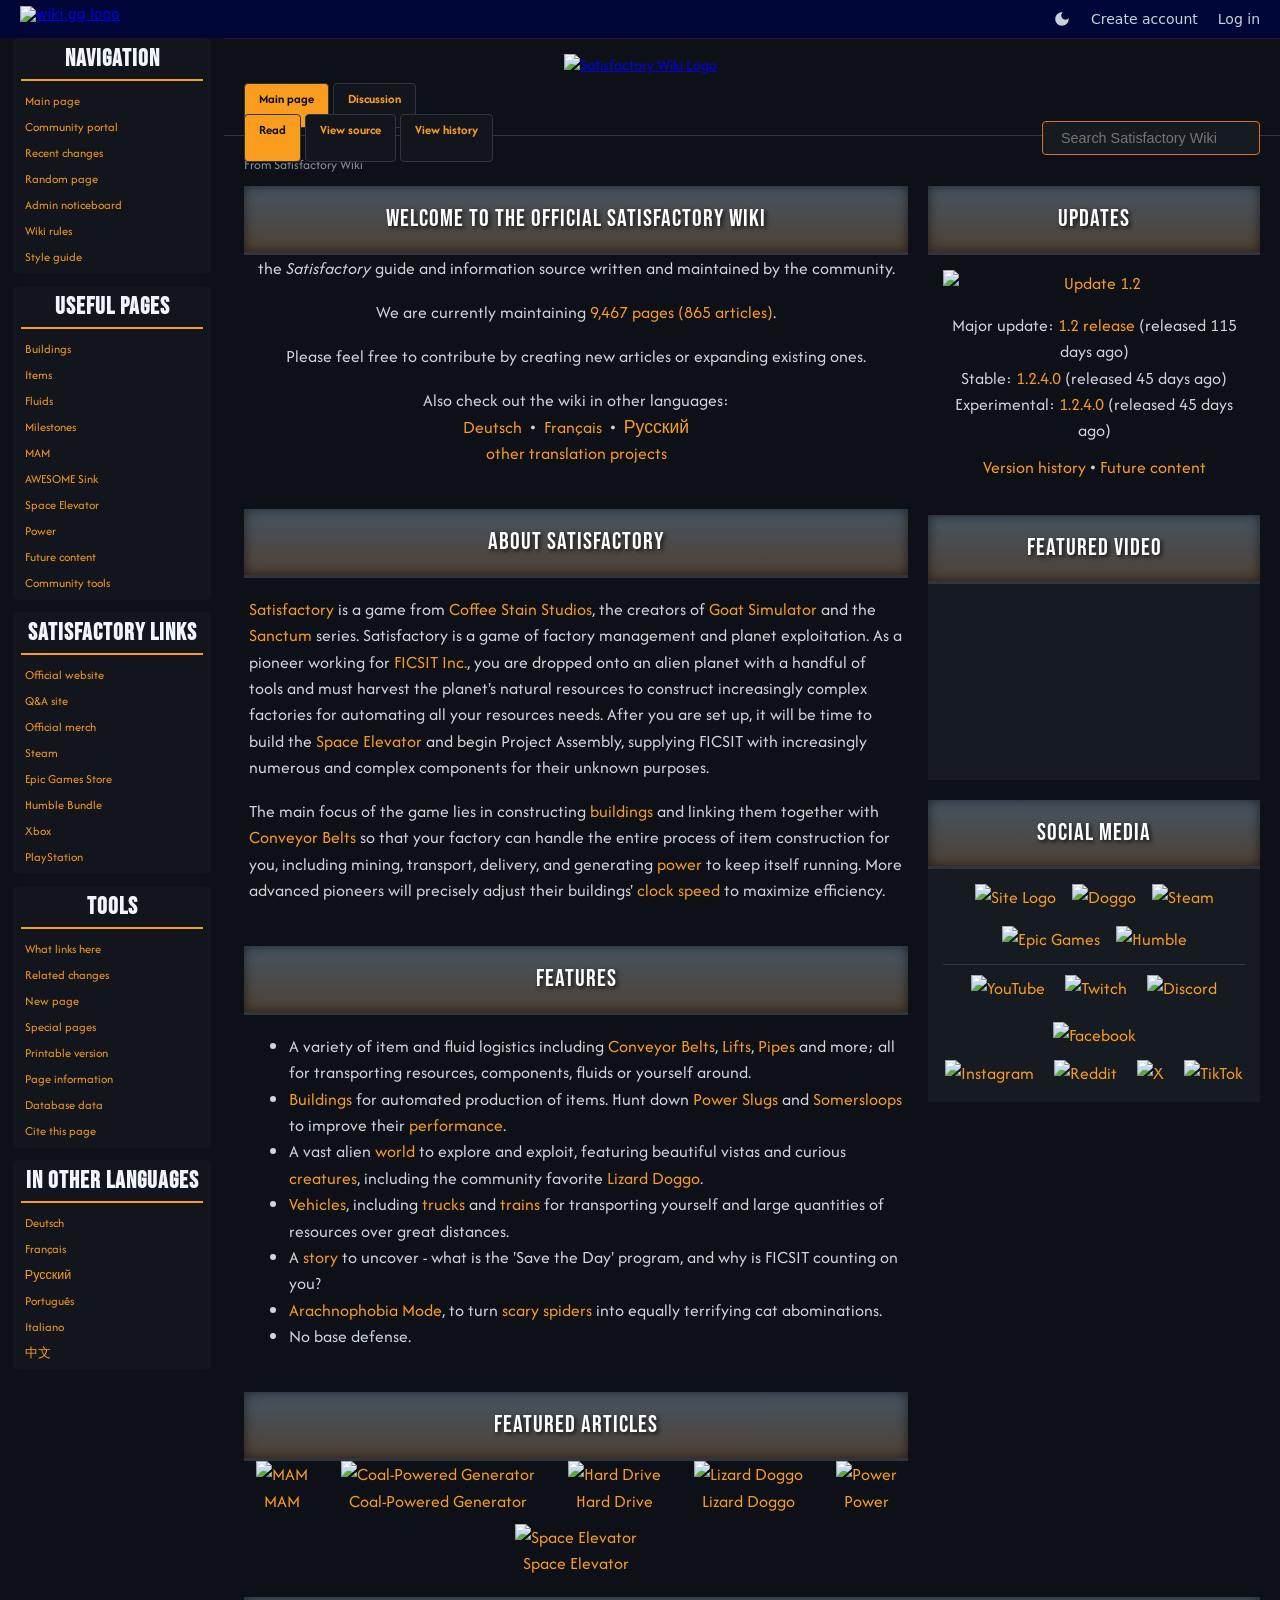
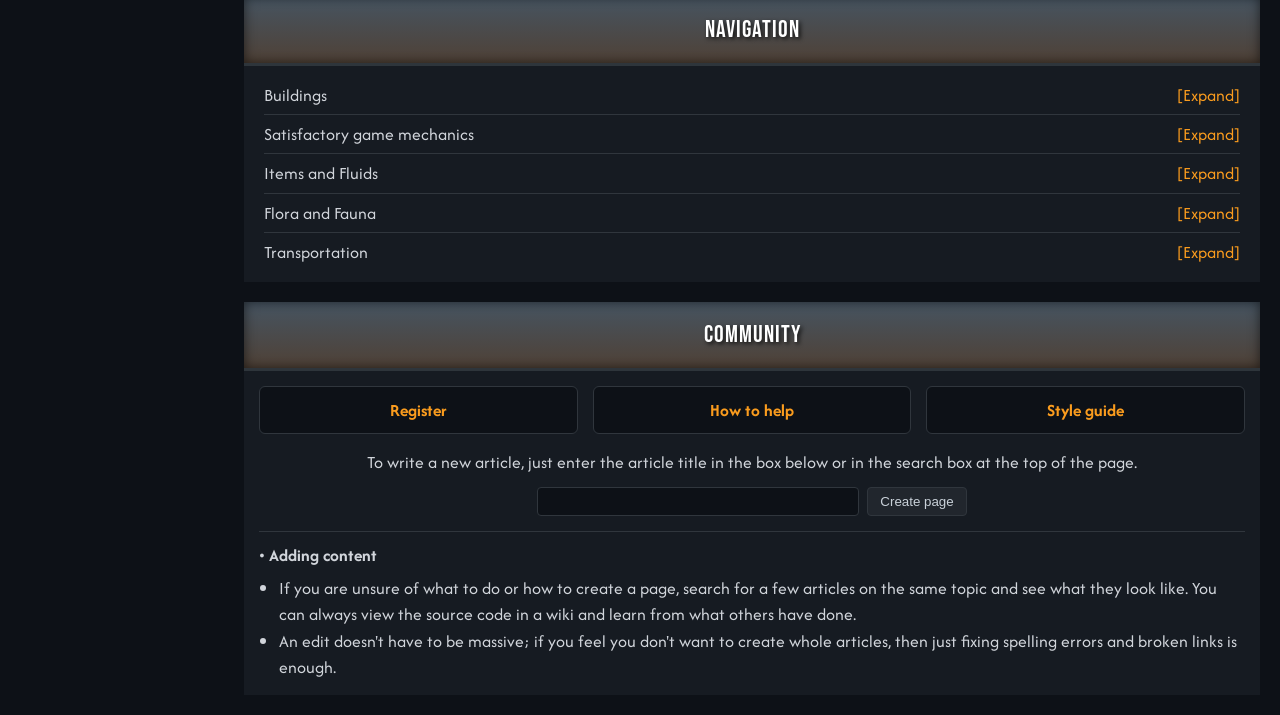
==== Satis/index.html @ 3c2aa5f9 "Add files via upload" ====
<!DOCTYPE html>
<html lang="en">
<head>
  <meta charset="UTF-8">
  <meta name="viewport" content="width=device-width, initial-scale=1.0">
  <title>Satisfactory Wiki</title>
  
  <!-- Подключение шрифтов Bebas Neue и Afacad -->
  <link rel="preconnect" href="https://fonts.googleapis.com">
  <link rel="preconnect" href="https://fonts.gstatic.com" crossorigin>
  <link href="https://fonts.googleapis.com/css2?family=Afacad:ital,wght@0,400..700;1,400..700&family=Bebas+Neue&display=swap" rel="stylesheet">

  <link rel="stylesheet" href="style.css">
  
  <style>
    /* Применение шрифта Bebas Neue для заголовков блоков */
    .fpHeader, .fpHeaderText, .vector-menu-heading-label {
      font-family: 'Bebas Neue', sans-serif !important;
      font-size: 24px !important;
      letter-spacing: 1px !important;
    }

    /* Убираем лишний отступ сверху у сайдбара */
    #mw-panel {
      padding-top: 0 !important;
    }

    /* Стили для центрирования логотипа вики над шапкой */
    .wiki-logo-container {
      text-align: center;
      padding: 15px 0;
      background: #0d1117;
    }
    .wiki-logo-container img {
      height: 70px;
      width: auto;
    }

    /* Точное выравнивание шапки вики по образцу */
    #mw-head {
      display: flex;
      justify-content: space-between;
      align-items: center;
      position: relative;
      background: #0d1117;
      border-bottom: 1px solid #30363d;
      padding: 0 20px;
      height: 45px;
    }

    #left-navigation, #right-navigation {
      display: flex;
      align-items: center;
      height: 100%;
    }

    #left-navigation {
      gap: 15px;
    }

    #right-navigation {
      gap: 15px;
    }

    /* Стили вкладки Main page / Discussion / Read / View source / View history */
    .vector-menu-tabs, .vector-menu-tabs ul {
      display: flex;
      align-items: stretch;
      height: 100%;
      list-style: none;
      margin: 0;
      padding: 0;
    }

    .vector-menu-tabs li {
      height: 100%;
      display: flex;
      align-items: center;
    }

    .vector-menu-tabs li a {
      display: flex;
      align-items: center;
      padding: 0 12px;
      height: 100%;
      color: #ff9d00;
      text-decoration: none;
      font-size: 0.95rem;
    }

    .vector-menu-tabs li.selected {
      background: #d87122;
    }

    .vector-menu-tabs li.selected a {
      color: #ffffff;
    }

    /* Стили поисковой строки в шапке */
    #p-search {
      display: flex;
      align-items: center;
    }

    .vector-search-box-inner {
      display: flex;
      align-items: center;
      background: #161b22;
      border: 1px solid #d87122;
      border-radius: 4px;
      padding: 2px 8px;
    }

    .vector-search-box-input {
      background: transparent;
      border: none;
      color: #ffffff;
      outline: none;
      font-size: 0.9rem;
      width: 200px;
    }
  </style>
</head>
<body>

<header id="wgg-netbar" class="flex">
  <div class="wgg-netbar__left flex">
    <div class="wgg-netbar__logo">
      <a href="/" aria-label="wiki.gg">
        <img height="25" alt="wiki.gg logo" src="https://commons.wiki.gg/images/Network_header_logo.svg?feeba7">
      </a>
    </div>
    <a class="wgg-netbar_deals-link" href="https://www.indiedeals.gg" target="_blank" rel="noopener" title="Indie game deals">
      <img class="wgg-netbar_deals-link_icon" src="https://commons.wiki.gg/images/Network_indiedeals_logo.png?f0e20f" alt="">
      <span class="wgg-netbar_deals-link_label">Indie game deals</span>
    </a>
  </div>
  
  <nav class="wgg-netbar_user-links" aria-label="Personal tools">
    <div id="p-personal" class="mw-portlet mw-portlet-personal">
      <ul class="flex">
        <li id="pt-themes" class="mw-list-item">
          <span class="ext-themetoggle-simple-icon" title="Current theme is Dark. Switch to light theme."></span>
        </li>
        <li id="pt-createaccount" class="mw-list-item wgg-netbar_desktop-only">
          <a data-mw="interface" href="https://satisfactory.wiki.gg/wiki/Special:CreateAccount?returnto=Satisfactory+Wiki" title="You are encouraged to create an account and log in; however, it is not mandatory">
            <span>Create account</span>
          </a>
        </li>
        <li id="pt-login" class="mw-list-item wgg-netbar_desktop-only">
          <a data-mw="interface" href="https://satisfactory.wiki.gg/wiki/Special:UserLogin?returnto=Satisfactory+Wiki" title="You are encouraged to log in; however, it is not mandatory [alt-shift-o]" accesskey="o">
            <span>Log in</span>
          </a>
        </li>
      </ul>
    </div>
  </nav>
</header>
<div id="mw-page-base" class="noprint"></div>
<div id="mw-head-base" class="noprint"></div>

<!-- Центральный логотип вики -->
<div class="wiki-logo-container">
  <a href="/">
    <img src="https://satisfactory.wiki.gg/images/Site-logo.png?744174" alt="Satisfactory Wiki Logo">
  </a>
</div>

<div class="content-wrapper">
  <div id="mw-navigation">
    <h2>Navigation menu</h2>
    
    <!-- Левая боковая панель (mw-panel) -->
    <div id="mw-panel">
      <button class="mobile-nav-toggle" role="button"><span>...</span></button>
      
      <div id="p-logo" role="banner" style="display: none;">
        <a class="mw-wiki-logo" href="/" title="Visit the main page"></a>
      </div>

      <!-- Navigation -->
      <div id="p-Navigation" class="mw-portlet mw-portlet-Navigation vector-menu-portal portal vector-menu" aria-labelledby="p-Navigation-label">
        <h3 id="p-Navigation-label" class="vector-menu-heading">
          <span class="vector-menu-heading-label">Navigation</span>
        </h3>
        <div class="vector-menu-content">
          <ul class="vector-menu-content-list menu">
            <li id="n-mainpage-description" class="mw-list-item">
              <a href="/" title="Visit the main page [alt-shift-z]" accesskey="z"><span>Main page</span></a>
            </li>
            <li id="n-portal" class="mw-list-item">
              <a href="/wiki/Satisfactory_Wiki:Community_portal" title="About the project, what you can do, where to find things"><span>Community portal</span></a>
            </li>
            <li id="n-recentchanges" class="mw-list-item">
              <a href="/wiki/Special:RecentChanges" title="A list of recent changes in the wiki [alt-shift-r]" accesskey="r"><span>Recent changes</span></a>
            </li>
            <li id="n-randompage" class="mw-list-item">
              <a href="/wiki/Special:Random" title="Load a random page [alt-shift-x]" accesskey="x"><span>Random page</span></a>
            </li>
            <li id="n-Admin-noticeboard" class="mw-list-item">
              <a href="/wiki/Satisfactory_Wiki:Admin_noticeboard"><span>Admin noticeboard</span></a>
            </li>
            <li id="n-Wiki-rules" class="mw-list-item">
              <a href="/wiki/Satisfactory_Wiki:Rules"><span>Wiki rules</span></a>
            </li>
            <li id="n-Style-guide" class="mw-list-item">
              <a href="/wiki/Satisfactory_Wiki:Style_guide"><span>Style guide</span></a>
            </li>
          </ul>
        </div>
      </div>

      <!-- Useful pages -->
      <div id="p-Useful_pages" class="mw-portlet mw-portlet-Useful_pages vector-menu-portal portal vector-menu" aria-labelledby="p-Useful_pages-label">
        <h3 id="p-Useful_pages-label" class="vector-menu-heading">
          <span class="vector-menu-heading-label">Useful pages</span>
        </h3>
        <div class="vector-menu-content">
          <ul class="vector-menu-content-list menu">
            <li id="n-Buildings" class="mw-list-item"><a href="/wiki/Category:Buildings"><span>Buildings</span></a></li>
            <li id="n-Items" class="mw-list-item"><a href="/wiki/Category:Items"><span>Items</span></a></li>
            <li id="n-Fluids" class="mw-list-item"><a href="/wiki/Category:Fluids"><span>Fluids</span></a></li>
            <li id="n-Milestones" class="mw-list-item"><a href="/wiki/Milestones"><span>Milestones</span></a></li>
            <li id="n-MAM" class="mw-list-item"><a href="/wiki/MAM"><span>MAM</span></a></li>
            <li id="n-AWESOME-Sink" class="mw-list-item"><a href="/wiki/AWESOME_Sink"><span>AWESOME Sink</span></a></li>
            <li id="n-Space-Elevator" class="mw-list-item"><a href="/wiki/Space_Elevator"><span>Space Elevator</span></a></li>
            <li id="n-Power" class="mw-list-item"><a href="/wiki/Power"><span>Power</span></a></li>
            <li id="n-Future-content" class="mw-list-item"><a href="/wiki/Future_content"><span>Future content</span></a></li>
            <li id="n-Community-tools" class="mw-list-item"><a href="/wiki/Online_tools"><span>Community tools</span></a></li>
          </ul>
        </div>
      </div>

      <!-- Satisfactory links -->
      <div id="p-Satisfactory_links" class="mw-portlet mw-portlet-Satisfactory_links vector-menu-portal portal vector-menu" aria-labelledby="p-Satisfactory_links-label">
        <h3 id="p-Satisfactory_links-label" class="vector-menu-heading">
          <span class="vector-menu-heading-label">Satisfactory links</span>
        </h3>
        <div class="vector-menu-content">
          <ul class="vector-menu-content-list menu">
            <li id="n-Official-website" class="mw-list-item"><a href="https://www.satisfactorygame.com/" rel="nofollow"><span>Official website</span></a></li>
            <li id="n-Q&A-site" class="mw-list-item"><a href="https://questions.satisfactorygame.com/" rel="nofollow"><span>Q&amp;A site</span></a></li>
            <li id="n-Official-merch" class="mw-list-item"><a href="https://lizarddoggo.com/" rel="nofollow"><span>Official merch</span></a></li>
            <li id="n-Steam" class="mw-list-item"><a href="https://store.steampowered.com/app/526870/Satisfactory/" rel="nofollow"><span>Steam</span></a></li>
            <li id="n-Epic-Games-Store" class="mw-list-item"><a href="https://www.epicgames.com/store/en-US/product/satisfactory/home" rel="nofollow"><span>Epic Games Store</span></a></li>
            <li id="n-Humble-Bundle" class="mw-list-item"><a href="https://www.humblebundle.com/store/satisfactory" rel="nofollow"><span>Humble Bundle</span></a></li>
            <li id="n-Xbox" class="mw-list-item"><a href="https://www.xbox.com/en-US/games/store/satisfactory/9NPR2CG6S95Q" rel="nofollow"><span>Xbox</span></a></li>
            <li id="n-PlayStation" class="mw-list-item"><a href="https://store.playstation.com/en-us/product/UP4664-PPSA16634_00-SATISFACTORYGAME" rel="nofollow"><span>PlayStation</span></a></li>
          </ul>
        </div>
      </div>

      <!-- Tools -->
      <div id="p-tb" class="mw-portlet mw-portlet-tb vector-menu-portal portal vector-menu" aria-labelledby="p-tb-label">
        <h3 id="p-tb-label" class="vector-menu-heading">
          <span class="vector-menu-heading-label">Tools</span>
        </h3>
        <div class="vector-menu-content">
          <ul class="vector-menu-content-list menu">
            <li id="t-whatlinkshere" class="mw-list-item"><a href="/wiki/Special:WhatLinksHere/Satisfactory_Wiki" title="A list of all wiki pages that link here"><span>What links here</span></a></li>
            <li id="t-recentchangeslinked" class="mw-list-item"><a href="/wiki/Special:RecentChangesLinked/Satisfactory_Wiki" rel="nofollow"><span>Related changes</span></a></li>
            <li id="t-newpage" class="mw-list-item"><a href="/wiki/Special:NewPage"><span>New page</span></a></li>
            <li id="t-specialpages" class="mw-list-item"><a href="/wiki/Special:SpecialPages"><span>Special pages</span></a></li>
            <li id="t-print" class="mw-list-item"><a href="javascript:print();" rel="alternate"><span>Printable version</span></a></li>
            <li id="t-info" class="mw-list-item"><a href="/wiki/Satisfactory_Wiki?action=info"><span>Page information</span></a></li>
            <li id="t-cargopagevalueslink" class="mw-list-item"><a href="/wiki/Satisfactory_Wiki?action=dbdata"><span>Database data</span></a></li>
            <li id="t-cite" class="mw-list-item"><a href="/wiki/Special:CiteThisPage?page=Satisfactory_Wiki"><span>Cite this page</span></a></li>
          </ul>
        </div>
      </div>

      <!-- In other languages -->
      <div id="p-lang" class="mw-portlet mw-portlet-lang vector-menu-portal portal vector-menu" aria-labelledby="p-lang-label">
        <h3 id="p-lang-label" class="vector-menu-heading">
          <span class="vector-menu-heading-label">In other languages</span>
        </h3>
        <div class="vector-menu-content">
          <ul class="vector-menu-content-list menu">
            <li class="interlanguage-link interwiki-de mw-list-item"><a href="https://satisfactory.wiki.gg/de/wiki/" hreflang="de" class="interlanguage-link-target"><span>Deutsch</span></a></li>
            <li class="interlanguage-link interwiki-fr mw-list-item"><a href="https://satisfactory.wiki.gg/fr/wiki/" hreflang="fr" class="interlanguage-link-target"><span>Français</span></a></li>
            <li class="interlanguage-link interwiki-ru mw-list-item"><a href="https://satisfactory.wiki.gg/ru/wiki/" hreflang="ru" class="interlanguage-link-target"><span>Русский</span></a></li>
            <li class="interlanguage-link interwiki-pt mw-list-item"><a href="https://satisfactory.wiki.gg/wiki/Satisfactory_Wiki/pt" hreflang="pt" class="interlanguage-link-target"><span>Português</span></a></li>
            <li class="interlanguage-link interwiki-it mw-list-item"><a href="https://satisfactory.wiki.gg/wiki/Satisfactory_Wiki/it" hreflang="it" class="interlanguage-link-target"><span>Italiano</span></a></li>
            <li class="interlanguage-link interwiki-zh mw-list-item"><a href="https://satisfactory.wiki.gg/wiki/Satisfactory_Wiki/zh" hreflang="zh" class="interlanguage-link-target"><span>中文</span></a></li>
          </ul>
        </div>
      </div>
    </div>

    <!-- Верхняя горизонтальная панель (mw-head) -->
    <div id="mw-head">
      <div id="left-navigation">
        <div id="p-namespaces" class="mw-portlet mw-portlet-namespaces vector-menu-tabs vector-menu-tabs-legacy vectorTabs vector-menu" aria-labelledby="p-namespaces-label">
          <div class="vector-menu-content">
            <ul class="vector-menu-content-list vector-menu-tabs">
              <li id="ca-nstab-main" class="selected mw-list-item">
                <a href="https://satisfactory.wiki.gg/wiki/Satisfactory_Wiki"><span>Main page</span></a>
              </li>
              <li id="ca-talk" class="mw-list-item">
                <a href="https://satisfactory.wiki.gg/wiki/Talk:Satisfactory_Wiki" rel="discussion"><span>Discussion</span></a>
              </li>
            </ul>
          </div>
        </div>
      </div>

      <div id="right-navigation">
        <div id="p-views" class="mw-portlet mw-portlet-views vector-menu-tabs vector-menu-tabs-legacy vectorTabs vector-menu" aria-labelledby="p-views-label">
          <div class="vector-menu-content">
            <ul class="vector-menu-content-list vector-menu-tabs">
              <li id="ca-view" class="selected mw-list-item collapsible"><a href="#"><span>Read</span></a></li>
              <li id="ca-viewsource" class="mw-list-item collapsible"><a href="#"><span>View source</span></a></li>
              <li id="ca-history" class="mw-list-item collapsible"><a href="#"><span>View history</span></a></li>
            </ul>
          </div>
        </div>

        <div id="p-search" role="search" class="vector-search-box-vue vector-search-box">
          <form action="https://satisfactory.wiki.gg/wiki/Special:Search" id="searchform" class="vector-search-box-form">
            <div id="simpleSearch" class="vector-search-box-inner">
              <input class="vector-search-box-input" type="search" name="search" placeholder="Search Satisfactory Wiki" id="searchInput">
              <input type="hidden" name="title" value="Special:Search">
              <input type="submit" name="fulltext" value="Search" id="mw-searchButton" class="searchButton mw-fallbackSearchButton" style="display:none;">
            </div>
          </form>
        </div>
      </div>
    </div>
  </div>

  <div id="bodyContent" class="vector-body">
      <div id="siteSub" class="noprint">From Satisfactory Wiki</div>
      <div id="contentSub"></div>
      <div id="contentSub2"></div>
      
      
      <div id="mw-content-text" class="mw-body-content">
        <div class="mw-content-ltr mw-parser-output" lang="en" dir="ltr">
            
            <!-- Основной двухколоночный контейнер -->
            <div id="fp-container">
                
                <!-- ЛЕВАЯ КОЛОНКА -->
                <div class="fp-column-left">
                    <!-- 1. Welcome Box -->
                    <div class="fpbox" style="text-align: center; background: transparent;">
                        <div class="welcome" style="background: transparent;">
                            <div class="fpHeader" style="background: transparent;">
                                <span class="fpHeaderText">Welcome&nbsp;to the&nbsp;official Satisfactory Wiki</span>
                            </div>
                        </div>
                        <div style="padding:0 5px 5px 5px; background: transparent;">
                            <div>the <i>Satisfactory</i> guide and information source written and maintained by the community.</div>
                            <p>We are currently maintaining <a href="/wiki/Special:Statistics" title="Special:Statistics">9,467 pages (865 articles)</a>.</p>
                            <p>Please feel free to contribute by creating new articles or expanding existing ones.</p>
                            <p>Also check out the wiki in other languages:<br>
                            <a href="https://satisfactory.wiki.gg/de/wiki/" class="extiw" title="de:">Deutsch</a> &nbsp;•&nbsp; 
                            <a href="https://satisfactory.wiki.gg/fr/wiki/" class="extiw" title="fr:">Français</a> &nbsp;•&nbsp; 
                            <a href="https://satisfactory.wiki.gg/ru/wiki/" class="extiw" title="ru:">Русский</a><br>
                            <a href="/wiki/Category:Translation_projects" title="Category:Translation projects">other translation projects</a></p>
                        </div>
                    </div>

                    <!-- 2. About Satisfactory -->
                    <div class="fpbox mobilecollapsible" style="text-align: center; background: transparent;">
                        <div class="fpHeader" style="background: transparent;">
                            <span class="fpHeaderText">About Satisfactory</span>
                        </div>
                        <div class="body" style="text-align: left; padding:0 5px 5px 5px; background: transparent;">
                            <p><a href="/wiki/Satisfactory" title="Satisfactory">Satisfactory</a> is a game from <a href="/wiki/Coffee_Stain_Studios" title="Coffee Stain Studios">Coffee Stain Studios</a>, the creators of <a href="https://en.wikipedia.org/wiki/Goat_Simulator" class="extiw" title="wikipedia:Goat Simulator">Goat Simulator</a> and the <a rel="nofollow" class="external text" href="https://sanctum.gamepedia.com">Sanctum</a> series. Satisfactory is a game of factory management and planet exploitation. As a pioneer working for <a href="/wiki/FICSIT_Inc." title="FICSIT Inc.">FICSIT Inc.</a>, you are dropped onto an alien planet with a handful of tools and must harvest the planet's natural resources to construct increasingly complex factories for automating all your resources needs. After you are set up, it will be time to build the <a href="/wiki/Space_Elevator" title="Space Elevator">Space Elevator</a> and begin Project Assembly, supplying FICSIT with increasingly numerous and complex components for their unknown purposes.</p>
                            <p>The main focus of the game lies in constructing <a href="/wiki/Buildings" title="Buildings">buildings</a> and linking them together with <a href="/wiki/Conveyor_Belts" title="Conveyor Belts">Conveyor Belts</a> so that your factory can handle the entire process of item construction for you, including mining, transport, delivery, and generating <a href="/wiki/Power" title="Power">power</a> to keep itself running. More advanced pioneers will precisely adjust their buildings' <a href="/wiki/Clock_speed" title="Clock speed">clock speed</a> to maximize efficiency.</p>
                        </div>
                    </div>

                    <!-- 3. Features -->
                    <div class="fpbox mobilecollapsible" style="text-align: center; background: transparent;">
                        <div class="fpHeader" style="background: transparent;">
                            <span class="fpHeaderText">Features</span>
                        </div>
                        <div class="body" style="text-align: left; padding:0 5px 5px 5px; background: transparent;">
                            <ul>
                                <li>A variety of item and fluid logistics including <a href="/wiki/Conveyor_Belts" title="Conveyor Belts">Conveyor Belts</a>, <a href="/wiki/Conveyor_Lift" class="mw-redirect" title="Conveyor Lift">Lifts</a>, <a href="/wiki/Pipeline" class="mw-redirect" title="Pipeline">Pipes</a> and more; all for transporting resources, components, fluids or yourself around.</li>
                                <li><a href="/wiki/Buildings" title="Buildings">Buildings</a> for automated production of items. Hunt down <a href="/wiki/Power_Slug" title="Power Slug">Power Slugs</a> and <a href="/wiki/Somersloop" title="Somersloops">Somersloops</a> to improve their <a href="/wiki/Clock_speed" title="Clock speed">performance</a>.</li>
                                <li>A vast alien <a href="/wiki/World" title="World">world</a> to explore and exploit, featuring beautiful vistas and curious <a href="/wiki/Creatures" title="Creatures">creatures</a>, including the community favorite <a href="/wiki/Lizard_Doggo" title="Lizard Doggo">Lizard Doggo</a>.</li>
                                <li><a href="/wiki/Vehicles" title="Vehicles">Vehicles</a>, including <a href="/wiki/Truck" title="Truck">trucks</a> and <a href="/wiki/Electric_Locomotive" title="Electric Locomotive">trains</a> for transporting yourself and large quantities of resources over great distances.</li>
                                <li>A <a href="/wiki/Story" title="Story">story</a> to uncover - what is the 'Save the Day' program, and why is FICSIT counting on you?</li>
                                <li><a href="/wiki/Arachnophobia_Mode" class="mw-redirect" title="Arachnophobia Mode">Arachnophobia Mode</a>, to turn <a href="/wiki/Stinger" title="Stinger">scary spiders</a> into equally terrifying cat abominations.</li>
                                <li>No base defense.</li>
                            </ul>
                        </div>
                    </div>

                    <!-- 4. Featured Articles -->
                    <div class="fpbox mobilecollapsible" id="fproles" style="text-align: center; background: transparent;">
                        <div class="fpHeader" style="background: transparent;">
                            <span class="fpHeaderText">Featured Articles</span>
                        </div>
                        <div class="body fplinks" style="background: transparent; display: flex; justify-content: space-around; flex-wrap: wrap; gap: 10px;">
                            <div>
                                <a href="/wiki/MAM" title="MAM"><img alt="MAM" src="https://satisfactory.wiki.gg/images/thumb/MAM.png/100px-MAM.png" width="100" height="100"></a><br>
                                <a href="/wiki/MAM" title="MAM">MAM</a>
                            </div>
                            <div>
                                <a href="/wiki/Coal-Powered_Generator" title="Coal-Powered Generator"><img alt="Coal-Powered Generator" src="https://satisfactory.wiki.gg/images/thumb/Coal-Powered_Generator.png/100px-Coal-Powered_Generator.png" width="100" height="100"></a><br>
                                <a href="/wiki/Coal-Powered_Generator" title="Coal-Powered Generator">Coal-Powered Generator</a>
                            </div>
                            <div>
                                <a href="/wiki/Hard_Drive" title="Hard Drive"><img alt="Hard Drive" src="https://satisfactory.wiki.gg/images/thumb/Hard_Drive.png/100px-Hard_Drive.png" width="100" height="100"></a><br>
                                <a href="/wiki/Hard_Drive" title="Hard Drive">Hard Drive</a>
                            </div>
                            <div>
                                <a href="/wiki/Lizard_Doggo" title="Lizard Doggo"><img alt="Lizard Doggo" src="https://satisfactory.wiki.gg/images/thumb/Lizard_Doggo.png/100px-Lizard_Doggo.png" width="100" height="100"></a><br>
                                <a href="/wiki/Lizard_Doggo" title="Lizard Doggo">Lizard Doggo</a>
                            </div>
                            <div>
                                <a href="/wiki/Power" title="Power"><img alt="Power" src="https://satisfactory.wiki.gg/images/thumb/Power_Line.png/100px-Power_Line.png" width="100" height="100"></a><br>
                                <a href="/wiki/Power" title="Power">Power</a>
                            </div>
                            <div>
                                <a href="/wiki/Space_Elevator" title="Space Elevator"><img alt="Space Elevator" src="https://satisfactory.wiki.gg/images/thumb/Space_Elevator.png/100px-Space_Elevator.png" width="100" height="100"></a><br>
                                <a href="/wiki/Space_Elevator" title="Space Elevator">Space Elevator</a>
                            </div>
                        </div>
                    </div>
                </div>

                <!-- ПРАВАЯ КОЛОНКА -->
                <div class="fp-column-right">
                    <!-- 1. Updates -->
                    <div class="fpbox">
                        <div class="fpHeader">
                            <span class="fpHeaderText">Updates</span>
                        </div>
                        <div class="body" style="text-align: center; padding: 15px;">
                            <div style="margin-bottom: 15px;">
                                <a href="https://satisfactory.wiki.gg/wiki/Update_1.2" target="_blank">
                                    <img src="https://satisfactory.wiki.gg/images/thumb/Update1.2_Sign_Logo.png/300px-Update1.2_Sign_Logo.png" alt="Update 1.2" style="max-width: 100%; height: auto; display: block; margin: 0 auto;">
                                </a>
                            </div>
                            <div style="font-size: 0.95rem; line-height: 1.6; color: #d1d5db;">
                                <div>Major update: <a href="#">1.2 release</a> (released 115 days ago)</div>
                                <div>Stable: <a href="#">1.2.4.0</a> (released 45 days ago)</div>
                                <div>Experimental: <a href="#">1.2.4.0</a> (released 45 days ago)</div>
                                <div style="margin-top: 10px;">
                                    <a href="#">Version history</a> • <a href="#">Future content</a>
                                </div>
                            </div>
                        </div>
                    </div>

                    <!-- 2. Featured Video -->
                    <div class="fpbox">
                        <div class="fpHeader">
                            <span class="fpHeaderText">Featured Video</span>
                        </div>
                        <div class="body" style="padding: 10px; background: #161b22;">
                            <div style="position: relative; width: 100%; padding-bottom: 56.25%; height: 0; overflow: hidden; border-radius: 4px;">
                                <iframe src="https://www.youtube-nocookie.com/embed/aoHCYhlYjlc" title="Trailer" style="position: absolute; top: 0; left: 0; width: 100%; height: 100%; border: 0;" allowfullscreen></iframe>
                            </div>
                        </div>
                    </div>

                    <!-- 3. Social Media -->
                    <div class="fpbox">
                        <div class="fpHeader" style="background: url('https://satisfactory.wiki.gg/images/c/c9/Corner_top_left.png') no-repeat top left border-box, url('https://satisfactory.wiki.gg/images/8/8e/Bolt.png') no-repeat bottom left border-box, url('https://satisfactory.wiki.gg/images/8/8e/Bolt.png') no-repeat bottom right border-box, url('https://satisfactory.wiki.gg/images/5/50/Middle.png') repeat-x center left border-box, linear-gradient(to bottom, #465461, #4F4136); color: #fff; padding: 8px 0; text-align: center;">
                            <span class="fpHeaderText">SOCIAL MEDIA</span>
                        </div>
                        <div class="body" style="text-align: center; padding: 15px; background: #161b22;">
                            <div style="display: flex; justify-content: center; align-items: center; gap: 16px; margin-bottom: 12px; flex-wrap: wrap;">
                                <a href="https://satisfactory.wiki.gg" target="_blank"><img src="https://satisfactory.wiki.gg/images/Site-logo.png?744174" alt="Site Logo" style="height: 32px; background: transparent;"></a>
                                <a href="https://satisfactory.wiki.gg/wiki/Lizard_Doggo" target="_blank"><img src="https://satisfactory.wiki.gg/images/thumb/Lizard_Doggo.png/48px-Lizard_Doggo.png?4f2629" alt="Doggo" style="height: 32px; background: transparent;"></a>
                                <a href="https://steamcommunity.com" target="_blank"><img src="https://commons.wiki.gg/images/Steam.svg?6459ff" alt="Steam" style="height: 32px; background: transparent;"></a>
                                <a href="https://store.epicgames.com" target="_blank"><img src="https://commons.wiki.gg/images/Epic_Games.svg?42a12c" alt="Epic Games" style="height: 32px; background: transparent;"></a>
                                <a href="https://www.humblebundle.com" target="_blank"><img src="https://commons.wiki.gg/images/Humble.svg?7dbb58" alt="Humble" style="height: 32px; background: transparent;"></a>
                            </div>
                            <div style="border-top: 1px solid #30363d; margin: 10px 0;"></div>
                            <div style="display: flex; justify-content: center; align-items: center; gap: 20px; margin-bottom: 12px; flex-wrap: wrap;">
                                <a href="https://www.youtube.com" target="_blank"><img src="https://commons.wiki.gg/images/YouTube.svg?61b4b3" alt="YouTube" style="height: 28px; background: transparent;"></a>
                                <a href="https://www.twitch.tv" target="_blank"><img src="https://commons.wiki.gg/images/Twitch.svg?f89d52" alt="Twitch" style="height: 28px; background: transparent;"></a>
                                <a href="https://discord.gg" target="_blank"><img src="https://commons.wiki.gg/images/Discord.svg?386ce8" alt="Discord" style="height: 28px; background: transparent;"></a>
                                <a href="https://www.facebook.com" target="_blank"><img src="https://commons.wiki.gg/images/Facebook.svg?bfb7ee" alt="Facebook" style="height: 28px; background: transparent;"></a>
                            </div>
                            <div style="display: flex; justify-content: center; align-items: center; gap: 20px; flex-wrap: wrap;">
                                <a href="https://www.instagram.com" target="_blank"><img src="https://commons.wiki.gg/images/Instagram.svg?da3977" alt="Instagram" style="height: 28px; background: transparent;"></a>
                                <a href="https://www.reddit.com" target="_blank"><img src="https://commons.wiki.gg/images/Reddit.svg?b0f60f" alt="Reddit" style="height: 28px; background: transparent;"></a>
                                <a href="https://x.com" target="_blank"><img src="https://commons.wiki.gg/images/X.svg?c51381" alt="X" style="height: 28px; background: transparent;"></a>
                                <a href="https://www.tiktok.com" target="_blank"><img src="https://commons.wiki.gg/images/TikTok.svg?e0a005" alt="TikTok" style="height: 28px; background: transparent;"></a>
                            </div>
                        </div>
                    </div>
                </div>

            </div>

            <!-- Блок NAVIGATION (на всю ширину страницы под основным контентом) -->
            <div class="fpbox" style="margin-top: 20px;">
                <div class="fpHeader" style="text-align: center;">
                    <span class="fpHeaderText">Navigation</span>
                </div>
                <div class="body" style="padding: 10px 20px; background: #161b22;">
                    <div style="display: flex; justify-content: space-between; padding: 6px 0; border-bottom: 1px solid #30363d;">
                        <span>Buildings</span> <a href="#">[Expand]</a>
                    </div>
                    <div style="display: flex; justify-content: space-between; padding: 6px 0; border-bottom: 1px solid #30363d;">
                        <span>Satisfactory game mechanics</span> <a href="#">[Expand]</a>
                    </div>
                    <div style="display: flex; justify-content: space-between; padding: 6px 0; border-bottom: 1px solid #30363d;">
                        <span>Items and Fluids</span> <a href="#">[Expand]</a>
                    </div>
                    <div style="display: flex; justify-content: space-between; padding: 6px 0; border-bottom: 1px solid #30363d;">
                        <span>Flora and Fauna</span> <a href="#">[Expand]</a>
                    </div>
                    <div style="display: flex; justify-content: space-between; padding: 6px 0;">
                        <span>Transportation</span> <a href="#">[Expand]</a>
                    </div>
                </div>
            </div>

            <!-- Блок COMMUNITY (на всю ширину страницы внизу) -->
            <div class="fpbox" style="margin-top: 20px;">
                <div class="fpHeader" style="text-align: center; background: url('https://satisfactory.wiki.gg/images/c/c9/Corner_top_left.png') no-repeat top left border-box, url('https://satisfactory.wiki.gg/images/8/8e/Bolt.png') no-repeat bottom left border-box, url('https://satisfactory.wiki.gg/images/8/8e/Bolt.png') no-repeat bottom right border-box, url('https://satisfactory.wiki.gg/images/5/50/Middle.png') repeat-x center left border-box, linear-gradient(to bottom, #465461, #4F4136); color: #fff; padding: 8px 0;">
                    <span class="fpHeaderText">COMMUNITY</span>
                </div>
                <div class="body" style="padding: 15px; background: #161b22; text-align: center;">
                    <!-- Кнопки вверху блока -->
                    <div style="display: flex; justify-content: center; gap: 15px; margin-bottom: 15px; flex-wrap: wrap;">
                        <a href="#" style="flex: 1; min-width: 200px; max-width: 300px; background: #0d1117; color: #ff9d00; padding: 10px; border-radius: 6px; text-decoration: none; border: 1px solid #30363d; font-weight: bold;">Register</a>
                        <a href="#" style="flex: 1; min-width: 200px; max-width: 300px; background: #0d1117; color: #ff9d00; padding: 10px; border-radius: 6px; text-decoration: none; border: 1px solid #30363d; font-weight: bold;">How to help</a>
                        <a href="#" style="flex: 1; min-width: 200px; max-width: 300px; background: #0d1117; color: #ff9d00; padding: 10px; border-radius: 6px; text-decoration: none; border: 1px solid #30363d; font-weight: bold;">Style guide</a>
                    </div>

                    <!-- Текст и инпут для создания страниц -->
                    <div style="font-size: 0.9rem; color: #c9d1d9; margin-bottom: 12px;">
                        To write a new article, just enter the article title in the box below or in the search box at the top of the page.
                    </div>
                    <div style="display: flex; justify-content: center; align-items: center; gap: 8px; margin-bottom: 15px; flex-wrap: wrap;">
                        <input type="text" style="background: #0d1117; border: 1px solid #30363d; color: #fff; padding: 6px 10px; width: 300px; border-radius: 4px;" placeholder="">
                        <button style="background: #21262d; border: 1px solid #30363d; color: #c9d1d9; padding: 6px 12px; border-radius: 4px; cursor: pointer;">Create page</button>
                    </div>

                    <!-- Список с информацией -->
                    <div style="text-align: left; font-size: 0.9rem; color: #c9d1d9; border-top: 1px solid #30363d; padding-top: 10px;">
                        <div style="font-weight: bold; margin-bottom: 6px; color: #fff;">• Adding content</div>
                        <ul style="margin: 0; padding-left: 20px; line-height: 1.5;">
                            <li>If you are unsure of what to do or how to create a page, search for a few articles on the same topic and see what they look like. You can always view the source code in a wiki and learn from what others have done.</li>
                            <li>An edit doesn't have to be massive; if you feel you don't want to create whole articles, then just fixing spelling errors and broken links is enough.</li>
                        </ul>
                    </div>
                </div>
            </div>

        </div>
      </div>
  </div>
</div>

</body>
</html>
---- Satis/style.css ----
/* --- Верхняя панель wiki.gg (неизменна) --- */
#wgg-netbar {
  background-color: #000538;
  display: flex;
  justify-content: space-between;
  align-items: center;
  padding: 0 20px;
  height: 38px;
  border-bottom: 1px solid #281433;
  font-family: system-ui, -apple-system, sans-serif;
  font-size: 14px;
}

#wgg-netbar .flex,
#wgg-netbar div {
  display: flex;
  align-items: center;
}

.wgg-netbar__left {
  gap: 20px;
}

.wgg-netbar__logo img {
  height: 26px;
  display: block;
}

.wgg-netbar_deals-link {
  display: none !important;
}

.wgg-netbar__right,
.wgg-netbar_user-links,
.wgg-netbar_user-links ul {
  display: flex;
  align-items: center;
  gap: 20px;
  list-style: none;
  margin: 0;
  padding: 0;
}

#wgg-netbar .mw-list-item a,
.wgg-netbar_user-links a {
  background: transparent !important;
  border: none !important;
  padding: 0 !important;
  color: #c9d1d9;
  text-decoration: none;
  font-weight: normal;
  font-size: 14px;
}

#wgg-netbar .mw-list-item a:hover,
.wgg-netbar_user-links a:hover {
  color: #ffffff;
  text-decoration: underline;
}

.ext-themetoggle-simple-icon {
  display: inline-block;
  width: 18px;
  height: 18px;
  background-image: url("data:image/svg+xml,%3Csvg xmlns='http://www.w3.org/2000/svg' viewBox='0 0 24 24' fill='%23c9d1d9'%3E%3Cpath d='M12 3c-4.97 0-9 4.03-9 9s4.03 9 9 9 9-4.03 9-9c0-.46-.04-.92-.1-1.36-.98 1.37-2.58 2.26-4.4 2.26-3.03 0-5.5-2.47-5.5-5.5 0-1.82.89-3.42 2.26-4.4-.44-.06-.9-.1-1.36-.1z'/%3E%3C/svg%3E");
  background-size: contain;
  cursor: pointer;
  vertical-align: middle;
}


/* --- Подключение шрифтов и общие стили --- */
@import url('https://fonts.googleapis.com/css2?family=Afacad:ital,wght@0,400..700;1,400..700&family=Bebas+Neue&display=swap');

body {
  background-color: #0d1117;
  margin: 0;
  font-family: 'Afacad', sans-serif;
  color: #d1d5db;
}

.content-wrapper {
  background-color: #0d1117;
  min-height: 100vh;
}

#mw-navigation h2 {
  display: none;
}

#mw-head {
  margin-left: 14em;
  display: flex;
  flex-direction: column;
  align-items: center;
  background-color: #161b22;
  border-bottom: 2px solid #fa9c1e;
  padding: 12px 20px;
}

.mw-wiki-logo {
  display: block;
  width: 280px;
  height: 80px;
  background-image: url('https://satisfactory.wiki.gg/images/Site-logo.png?744174') !important;
  background-size: contain !important;
  background-repeat: no-repeat !important;
  background-position: center !important;
  margin: 0 auto 12px auto;
  text-indent: -9999px;
}

#left-navigation, #right-navigation {
  display: flex;
  align-items: center;
  justify-content: space-between;
  width: 100%;
}

#mw-head .vector-menu-content-list {
  display: flex;
  list-style: none;
  margin: 0;
  padding: 0;
  gap: 4px;
}

#mw-head .mw-list-item a {
  display: block;
  padding: 6px 14px;
  background-color: #12161c;
  color: #fa9c1e;
  font-size: 13px;
  font-weight: bold;
  border: 1px solid #30363d;
  border-radius: 4px;
  text-decoration: none;
}

#mw-head .mw-list-item.selected a {
  background-color: #fa9c1e;
  color: #0d1117;
}

.vector-search-box-inner {
  display: flex;
  background-color: #0d1117;
  border: 1px solid #30363d;
  border-radius: 4px;
  overflow: hidden;
}

.vector-search-box-input {
  background: transparent;
  border: none;
  color: #fff;
  padding: 6px 10px;
  font-size: 13px;
  width: 200px;
  outline: none;
}

.searchButton {
  background-color: #21262d;
  border: none;
  border-left: 1px solid #30363d;
  color: #c9d1d9;
  padding: 0 12px;
  cursor: pointer;
}

/* Боковая панель */
#mw-panel {
  position: absolute;
  top: 38px;
  left: 0;
  width: 14em;
  padding: 0.8em;
  background-color: #0d1117;
  box-sizing: border-box;
}

#p-logo {
  display: none;
}

#mw-panel .vector-menu,
#mw-panel .portal {
  background: #12161c;
  border-radius: 6px;
  margin-bottom: 12px;
  overflow: hidden;
}

#mw-panel .vector-menu-heading,
#mw-panel .portal h3 {
  border-bottom: 2px solid #fa9c1e;
  margin: 0 8px;
  padding: 6px 4px;
  font-size: 13px;
  font-weight: bold;
  color: #f0f6fc;
  text-align: center;
}

#mw-panel .vector-menu-content-list {
  list-style: none;
  margin: 0;
  padding: 8px 12px;
  display: flex;
  flex-direction: column;
  gap: 5px;
}

#mw-panel .mw-list-item a {
  color: #fa9c1e;
  text-decoration: none;
  font-size: 12.5px;
}

#mw-panel .mw-list-item a:hover {
  text-decoration: underline;
}

.mobile-nav-toggle {
  display: none;
}


/* --- Двухколоночная сетка главной страницы --- */

#bodyContent.vector-body {
  margin-left: 14em;
  padding: 20px;
}

#siteSub {
  color: #8b949e;
  font-size: 84%;
  margin-bottom: 1em;
}

/* Строгое соответствие пропорций макета с первого скриншота */
#fp-top {
  display: grid !important;
  grid-template-columns: minmax(0, 2fr) minmax(320px, 1fr) !important;
  gap: 20px !important;
  align-items: start !important;
}

/* Главный контейнер сетки */
#fp-container {
    display: grid !important;
    grid-template-columns: 2fr 1fr !important; /* Левая колонка в два раза шире правой */
    gap: 20px !important;
    align-items: start !important;
    width: 100% !important;
}

/* Колонки */
.fp-column-left,
.fp-column-right {
    display: flex;
    flex-direction: column;
    gap: 20px; /* Отступы между блоками внутри колонки */
    min-width: 0;
}

/* Универсальный стиль блоков вики */
.fpbox {
    width: 100%;
    box-sizing: border-box;
}

/* Металлическая плашка с болтами ТОЛЬКО для заголовка */
.fpHeader {
  position: relative !important;
  background: url('https://satisfactory.wiki.gg/images/c/c9/Corner_top_left.png') no-repeat top left border-box,
              url('https://satisfactory.wiki.gg/images/8/8e/Bolt.png') no-repeat bottom left border-box,
              url('https://satisfactory.wiki.gg/images/8/8e/Bolt.png') no-repeat bottom right border-box,
              url('https://satisfactory.wiki.gg/images/5/50/Middle.png') repeat-x center left border-box, 
              linear-gradient(to bottom, #465461, #4F4136) !important;
  border-bottom: 3px solid #2e353b !important;
  padding: 15px 20px !important;
  box-shadow: inset 0 0 12px rgba(0,0,0,0.6) !important;
}

.fpHeader::before {
  content: "";
  position: absolute;
  top: 0; left: 0; right: 0; bottom: 0;
  background: url('https://satisfactory.wiki.gg/images/a/a8/Texture.png') repeat !important;
  opacity: 0.12 !important;
  pointer-events: none;
}

/* Шрифты заголовков и текста */
.fpHeaderText {
  font-family: 'Bebas Neue', sans-serif !important;
  font-size: 2.2rem !important;
  letter-spacing: 2px !important;
  text-transform: uppercase !important;
  text-align: center !important;
  color: #ffffff !important;
  text-shadow: 2px 2px 4px rgba(0,0,0,0.8) !important;
  display: block !important;
}

.fpbox p, 
.fpbox li,
.fpbox div {
  font-family: 'Afacad', sans-serif !important;
  font-size: 1.1rem !important;
  line-height: 1.5 !important;
  color: #d1d5db !important;
}

.fpbox a {
  color: #fa9c1e !important;
  text-decoration: none !important;
}

.fpbox a:hover {
  text-decoration: underline !important;
}
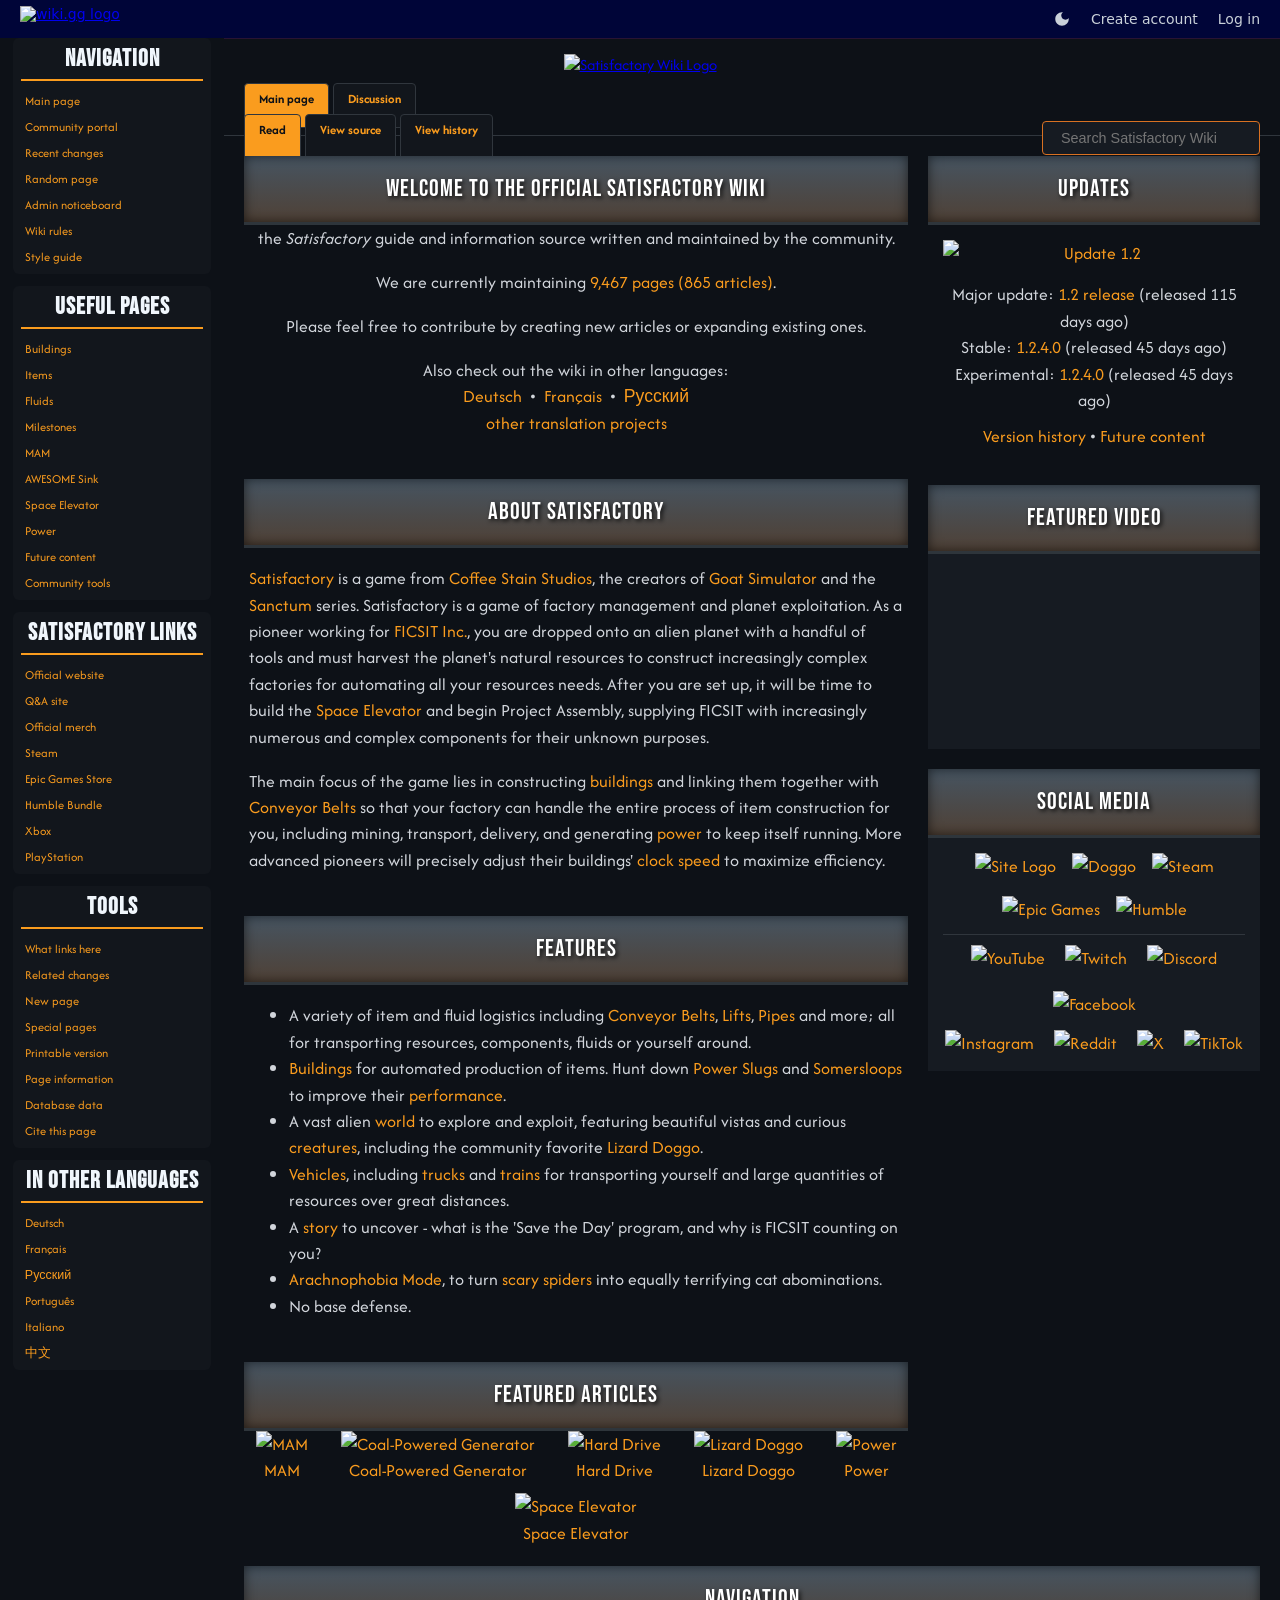
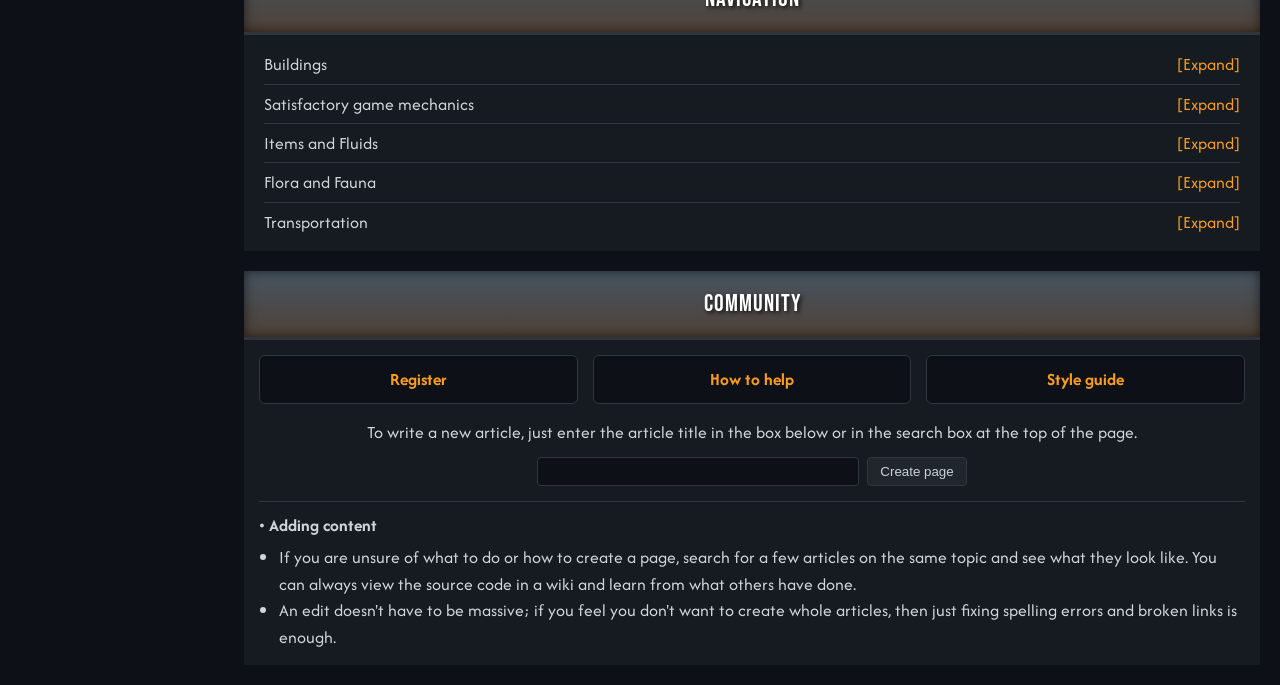
==== commit 59f0495f: "Remove siteSub div from index.html" ====
--- a/Satis/index.html
+++ b/Satis/index.html
@@ -329,7 +329,6 @@
   </div>
 
   <div id="bodyContent" class="vector-body">
-      <div id="siteSub" class="noprint">From Satisfactory Wiki</div>
       <div id="contentSub"></div>
       <div id="contentSub2"></div>
       
@@ -555,4 +554,4 @@
 </div>
 
 </body>
-</html>+</html>
